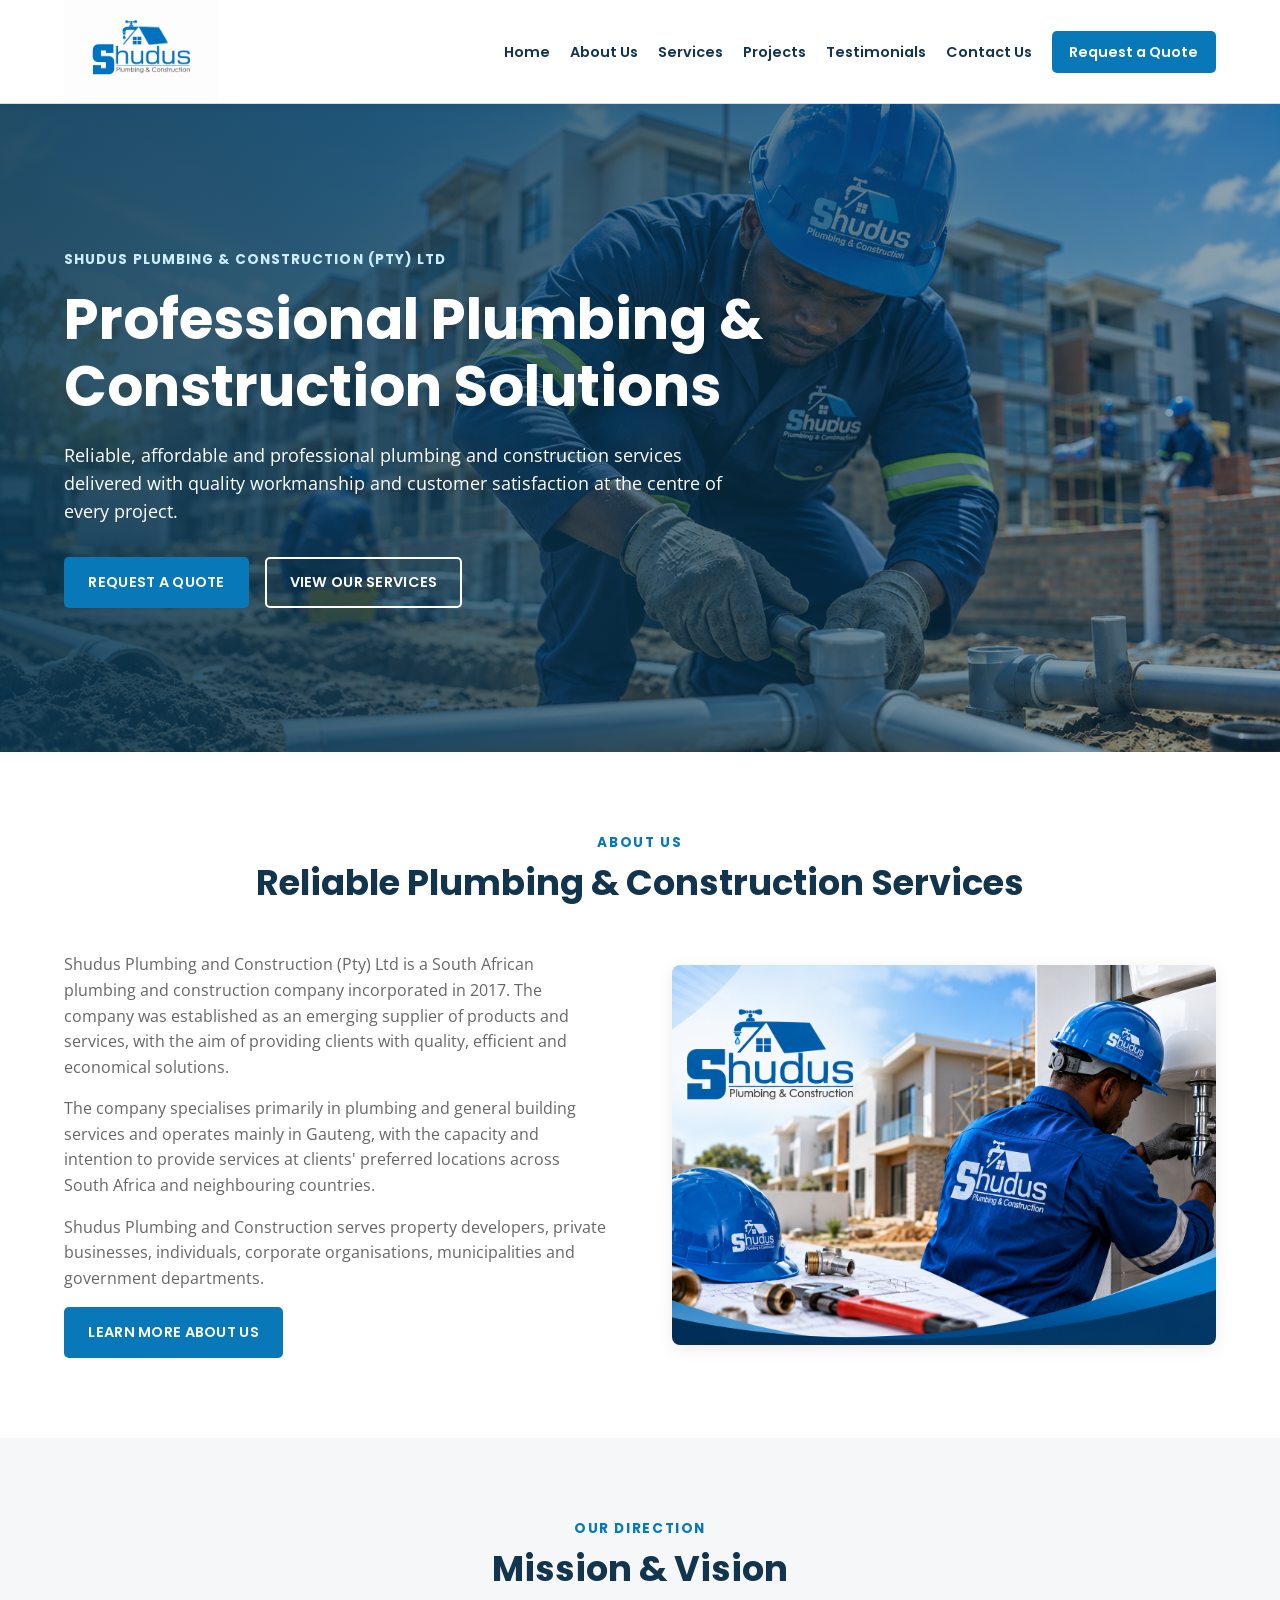
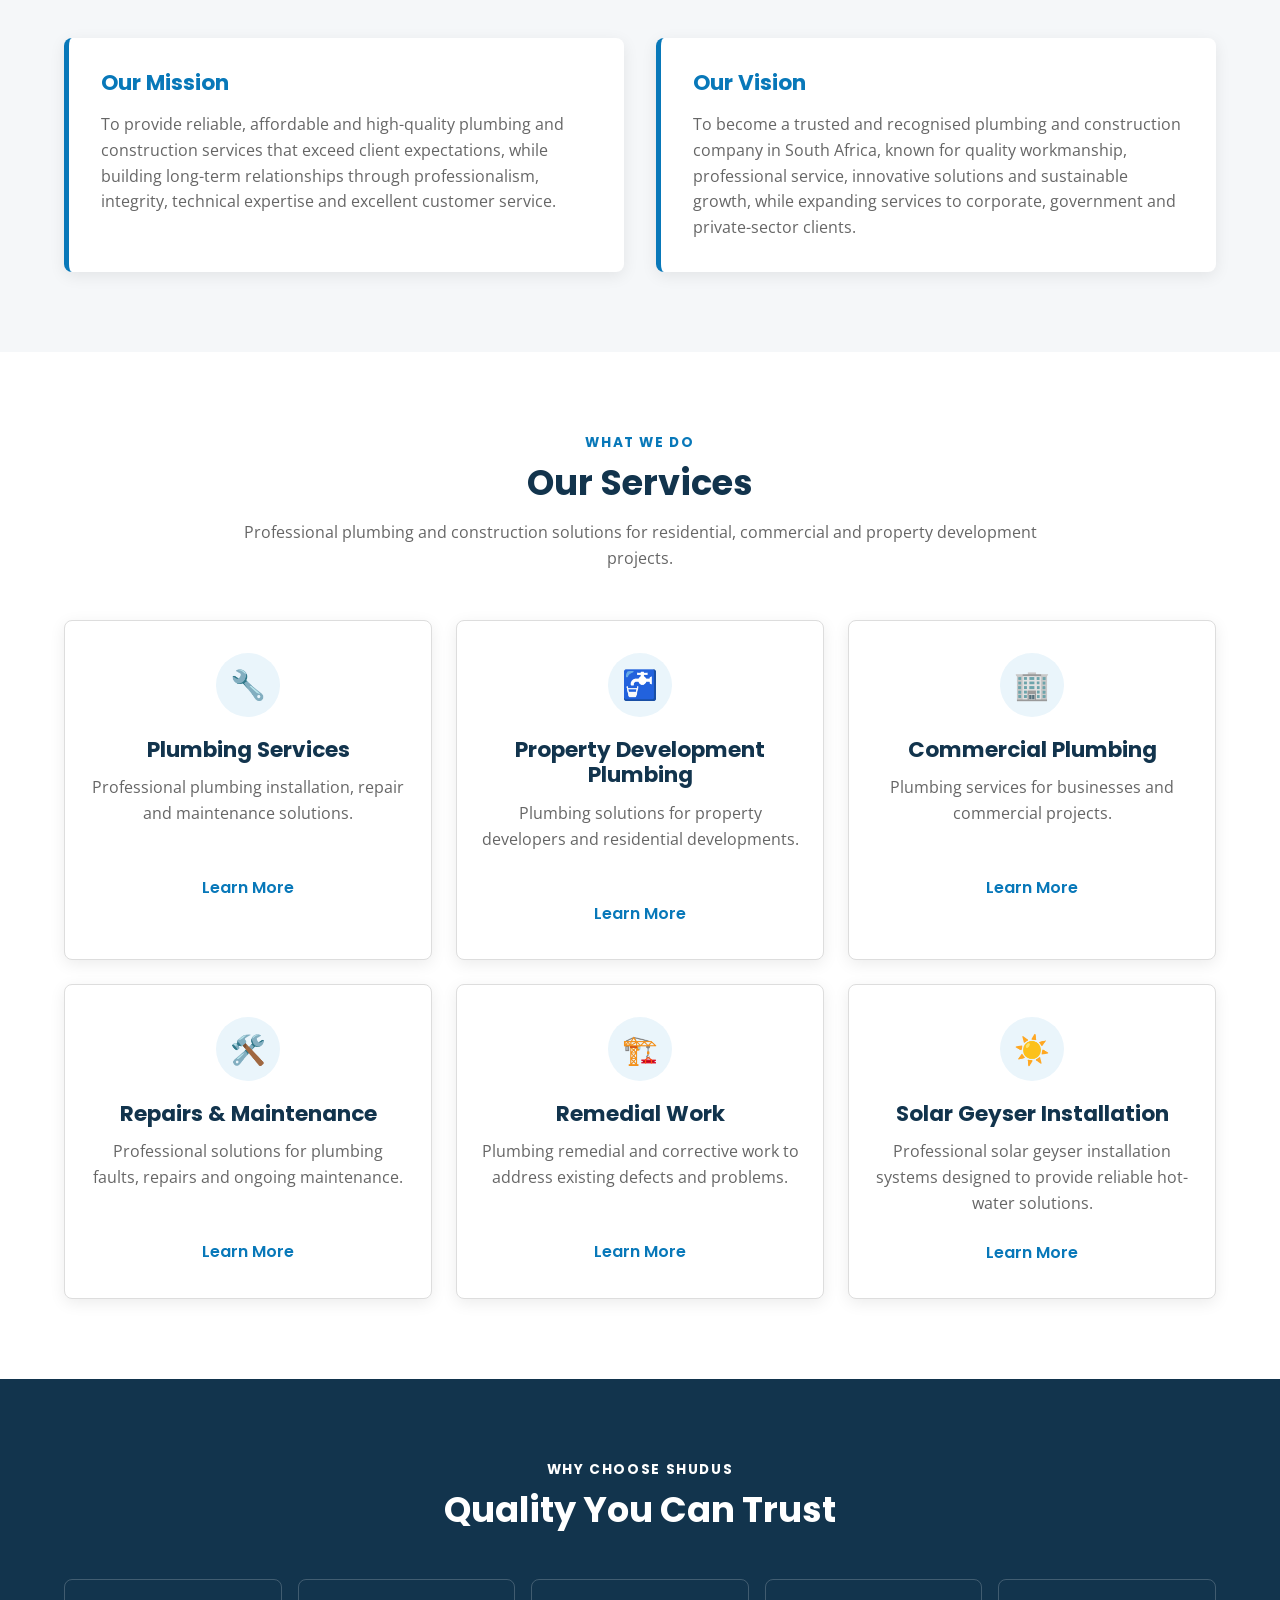
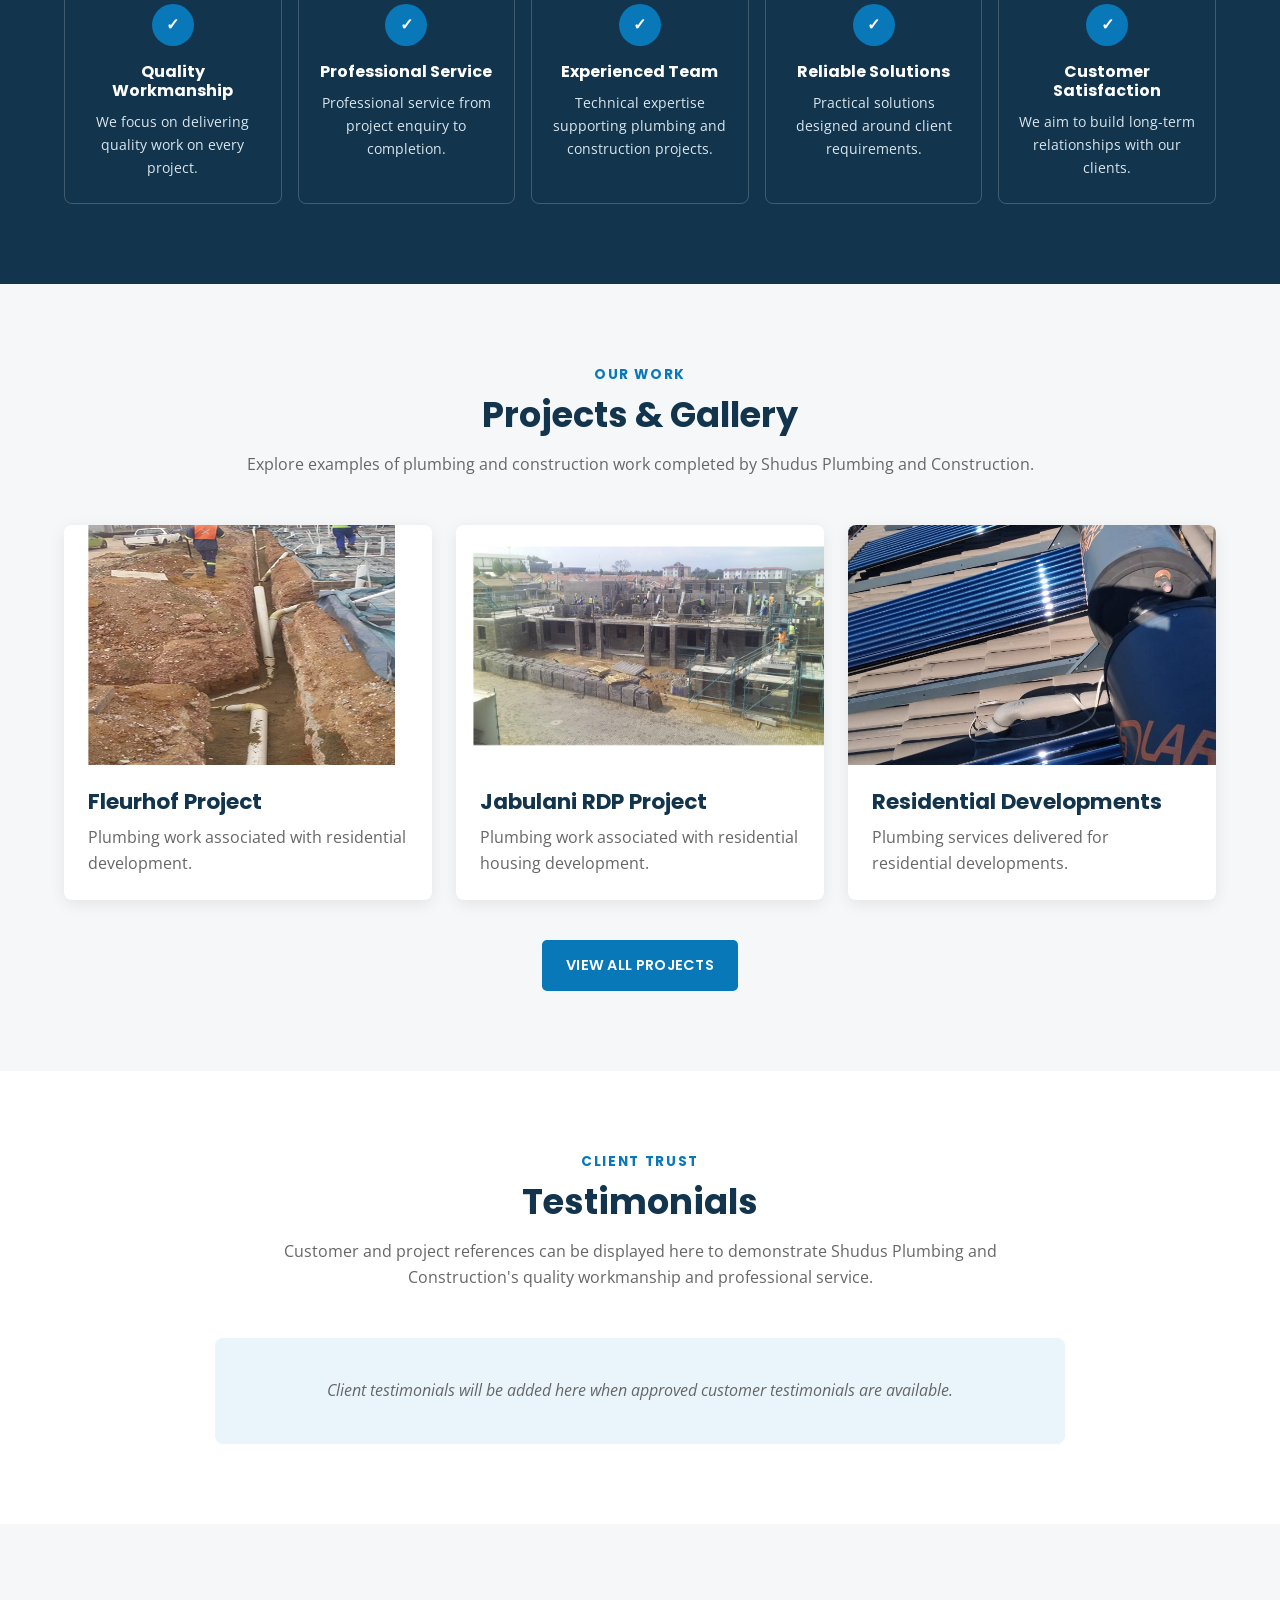
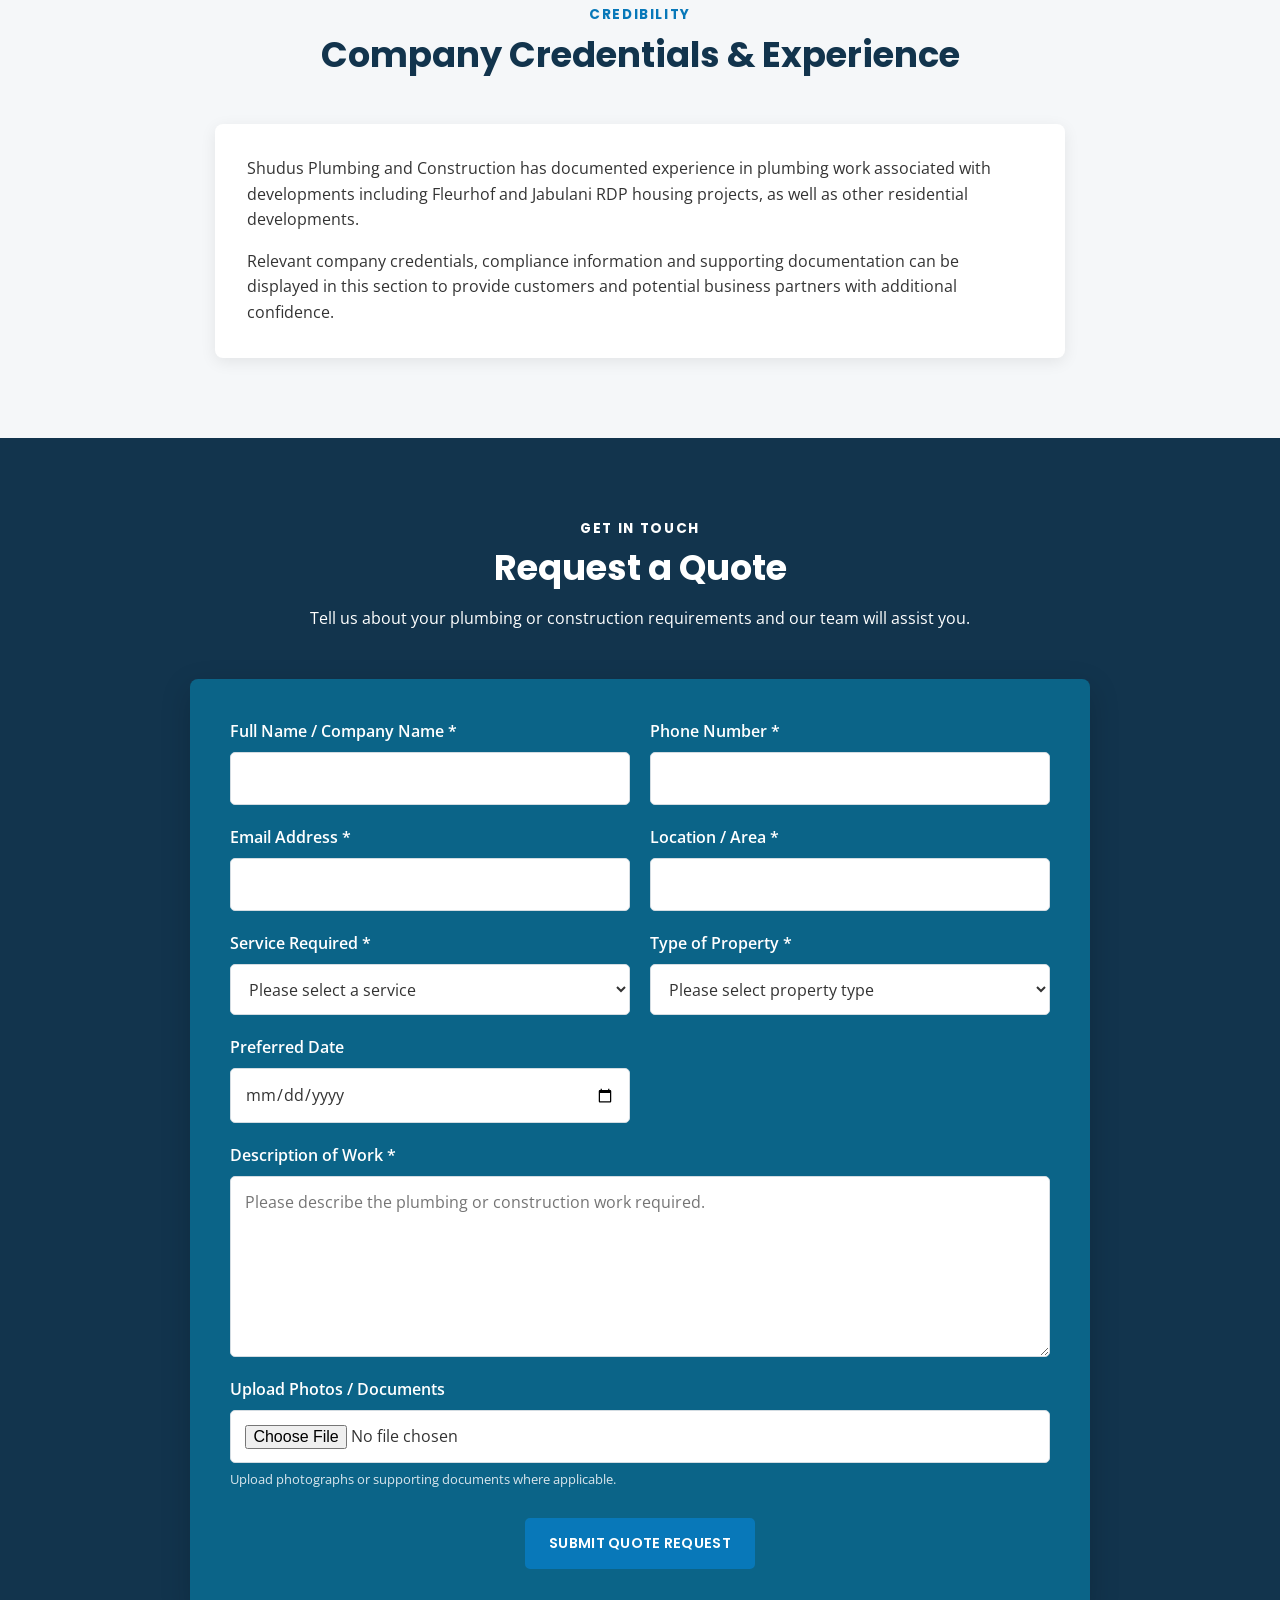
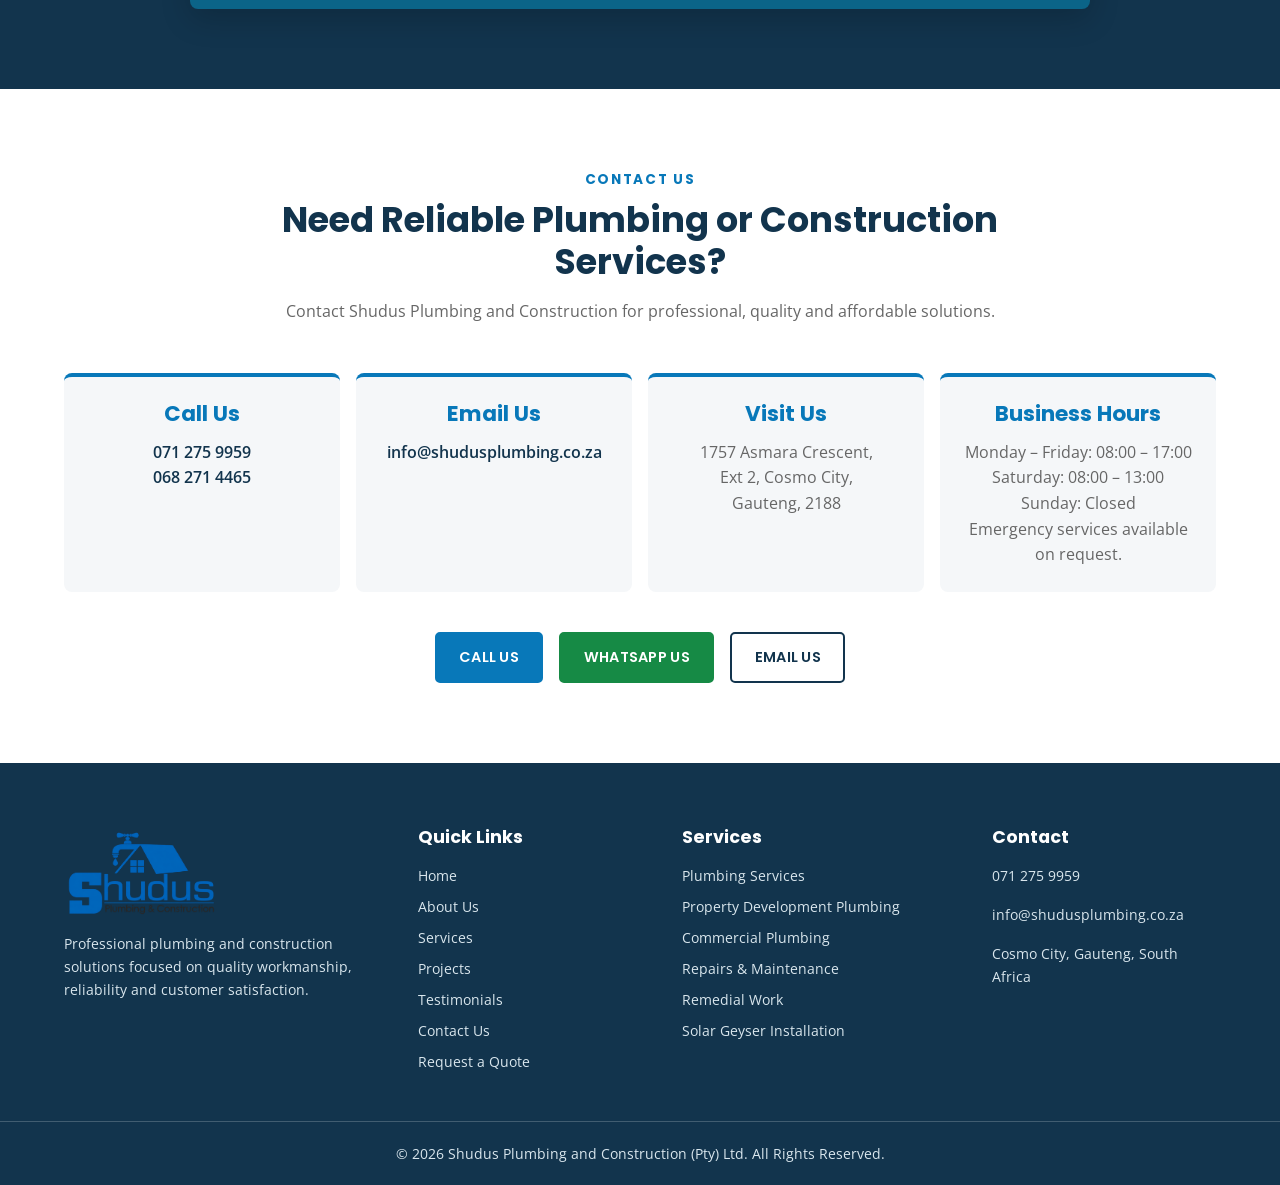
==== CSS/index.html @ 0706b43d "Part 2 changes" ====
<!DOCTYPE html>
<html lang="en">
<head>
    <meta charset="UTF-8">
    <meta name="viewport" content="width=device-width, initial-scale=1.0">

    <meta name="description"
          content="Shudus Plumbing and Construction provides professional plumbing installation, repairs, maintenance and construction solutions.">
    <meta name="keywords"
          content="Shudus Plumbing, plumbing, construction, plumbing repairs, geyser installation, Gauteng">
    <meta name="author" content="Khuthadzo Andrew Magada">

    <title>Shudus Plumbing & Construction | Professional Plumbing Solutions</title>

    <!-- External CSS stylesheet required for Part 2 -->
    <link rel="stylesheet" href="style.css">

    <!-- Google Fonts: Poppins for headings/navigation and Open Sans for body text -->
    <link rel="preconnect" href="https://fonts.googleapis.com">
    <link rel="preconnect" href="https://fonts.gstatic.com" crossorigin>
    <link href="https://fonts.googleapis.com/css2?family=Open+Sans:wght@400;500;600;700&family=Poppins:wght@500;600;700&display=swap" rel="stylesheet">
</head>

<body>

    <!-- =========================
         HEADER / NAVIGATION
    ========================== -->
    <header class="header">
        <nav class="navbar" aria-label="Main navigation">

            <a href="index.html" class="logo" aria-label="Shudus Plumbing and Construction home">
                <img src="images/shudus10.png"
                     alt="Shudus Plumbing and Construction logo">
            </a>

            <button class="menu-toggle"
                    type="button"
                    aria-label="Open navigation menu"
                    aria-expanded="false"
                    aria-controls="main-menu">
                ☰
            </button>

            <ul class="nav-links" id="main-menu">
                <li><a href="#home">Home</a></li>
                <li><a href="#about">About Us</a></li>
                <li><a href="#services">Services</a></li>
                <li><a href="#projects">Projects</a></li>
                <li><a href="#testimonials">Testimonials</a></li>
                <li><a href="#contact">Contact Us</a></li>
                <li>
                    <a href="#quote" class="quote-btn">Request a Quote</a>
                </li>
            </ul>
        </nav>
    </header>


    <main>

        <!-- =========================
             HERO SECTION
        ========================== -->
        <section class="hero" id="home">
            <div class="hero-content">

                <p class="hero-label">SHUDUS PLUMBING &amp; CONSTRUCTION (PTY) LTD</p>

                <h1>Professional Plumbing &amp; Construction Solutions</h1>

                <p>
                    Reliable, affordable and professional plumbing and construction
                    services delivered with quality workmanship and customer satisfaction
                    at the centre of every project.
                </p>

                <div class="hero-buttons">
                    <a href="#quote" class="btn">REQUEST A QUOTE</a>
                    <a href="#services" class="btn btn-secondary">VIEW OUR SERVICES</a>
                </div>

            </div>
        </section>


        <!-- =========================
             ABOUT SECTION
        ========================== -->
        <section class="section about" id="about">
            <div class="container">

                <div class="section-heading">
                    <p class="section-label">ABOUT US</p>
                    <h2>Reliable Plumbing &amp; Construction Services</h2>
                </div>

                <div class="about-grid">

                    <div class="about-content">
                        <p>
                            Shudus Plumbing and Construction (Pty) Ltd is a South African
                            plumbing and construction company incorporated in 2017.
                            The company was established as an emerging supplier of products
                            and services, with the aim of providing clients with quality,
                            efficient and economical solutions.
                        </p>

                        <p>
                            The company specialises primarily in plumbing and general
                            building services and operates mainly in Gauteng, with the
                            capacity and intention to provide services at clients'
                            preferred locations across South Africa and neighbouring
                            countries.
                        </p>

                        <p>
                            Shudus Plumbing and Construction serves property developers,
                            private businesses, individuals, corporate organisations,
                            municipalities and government departments.
                        </p>

                        <a href="about.html" class="btn">LEARN MORE ABOUT US</a>
                    </div>

                    <div class="about-image">
                        <img src="images/about us.png"
                             alt="Professional plumbing installation">
                    </div>

                </div>
            </div>
        </section>


        <!-- =========================
             MISSION & VISION
        ========================== -->
        <section class="section mission-vision">
            <div class="container">

                <div class="section-heading">
                    <p class="section-label">OUR DIRECTION</p>
                    <h2>Mission &amp; Vision</h2>
                </div>

                <div class="mission-grid">

                    <article class="info-card">
                        <h3>Our Mission</h3>
                        <p>
                            To provide reliable, affordable and high-quality plumbing
                            and construction services that exceed client expectations,
                            while building long-term relationships through
                            professionalism, integrity, technical expertise and
                            excellent customer service.
                        </p>
                    </article>

                    <article class="info-card">
                        <h3>Our Vision</h3>
                        <p>
                            To become a trusted and recognised plumbing and construction
                            company in South Africa, known for quality workmanship,
                            professional service, innovative solutions and sustainable
                            growth, while expanding services to corporate, government
                            and private-sector clients.
                        </p>
                    </article>

                </div>
            </div>
        </section>


        <!-- =========================
             SERVICES SECTION
        ========================== -->
        <section class="section services" id="services">
            <div class="container">

                <div class="section-heading">
                    <p class="section-label">WHAT WE DO</p>
                    <h2>Our Services</h2>
                    <p>
                        Professional plumbing and construction solutions for
                        residential, commercial and property development projects.
                    </p>
                </div>

                <div class="services-grid">

                    <article class="service-card">
                        <div class="service-icon" aria-hidden="true">🔧</div>
                        <h3>Plumbing Services</h3>
                        <p>
                            Professional plumbing installation, repair and
                            maintenance solutions.
                        </p>
                        <a href="services.html" class="card-link">Learn More</a>
                    </article>

                    <article class="service-card">
                        <div class="service-icon" aria-hidden="true">🚰</div>
                        <h3>Property Development Plumbing</h3>
                        <p>
                            Plumbing solutions for property developers and
                            residential developments.
                        </p>
                        <a href="services.html" class="card-link">Learn More</a>
                    </article>

                    <article class="service-card">
                        <div class="service-icon" aria-hidden="true">🏢</div>
                        <h3>Commercial Plumbing</h3>
                        <p>
                            Plumbing services for businesses and commercial
                            projects.
                        </p>
                        <a href="services.html" class="card-link">Learn More</a>
                    </article>

                    <article class="service-card">
                        <div class="service-icon" aria-hidden="true">🛠️</div>
                        <h3>Repairs &amp; Maintenance</h3>
                        <p>
                            Professional solutions for plumbing faults, repairs
                            and ongoing maintenance.
                        </p>
                        <a href="services.html" class="card-link">Learn More</a>
                    </article>

                    <article class="service-card">
                        <div class="service-icon" aria-hidden="true">🏗️</div>
                        <h3>Remedial Work</h3>
                        <p>
                            Plumbing remedial and corrective work to address
                            existing defects and problems.
                        </p>
                        <a href="services.html" class="card-link">Learn More</a>
                    </article>

                    <article class="service-card">
                        <div class="service-icon" aria-hidden="true">☀️</div>
                        <h3>Solar Geyser Installation</h3>
                        <p>
                            Professional solar geyser installation systems
                            designed to provide reliable hot-water solutions.
                        </p>
                        <a href="services.html" class="card-link">Learn More</a>
                    </article>

                </div>
            </div>
        </section>


        <!-- =========================
             WHY CHOOSE US
        ========================== -->
        <section class="section trust">
            <div class="container">

                <div class="section-heading">
                    <p class="section-label">WHY CHOOSE SHUDUS</p>
                    <h2>Quality You Can Trust</h2>
                </div>

                <div class="trust-grid">

                    <div class="trust-item">
                        <span aria-hidden="true">✓</span>
                        <h3>Quality Workmanship</h3>
                        <p>We focus on delivering quality work on every project.</p>
                    </div>

                    <div class="trust-item">
                        <span aria-hidden="true">✓</span>
                        <h3>Professional Service</h3>
                        <p>Professional service from project enquiry to completion.</p>
                    </div>

                    <div class="trust-item">
                        <span aria-hidden="true">✓</span>
                        <h3>Experienced Team</h3>
                        <p>Technical expertise supporting plumbing and construction projects.</p>
                    </div>

                    <div class="trust-item">
                        <span aria-hidden="true">✓</span>
                        <h3>Reliable Solutions</h3>
                        <p>Practical solutions designed around client requirements.</p>
                    </div>

                    <div class="trust-item">
                        <span aria-hidden="true">✓</span>
                        <h3>Customer Satisfaction</h3>
                        <p>We aim to build long-term relationships with our clients.</p>
                    </div>

                </div>
            </div>
        </section>


        <!-- =========================
             PROJECTS / GALLERY
        ========================== -->
        <section class="section projects" id="projects">
            <div class="container">

                <div class="section-heading">
                    <p class="section-label">OUR WORK</p>
                    <h2>Projects &amp; Gallery</h2>
                    <p>
                        Explore examples of plumbing and construction work completed
                        by Shudus Plumbing and Construction.
                    </p>
                </div>

                <div class="projects-grid">

                    <article class="project-card">
                        <img src="images/work1.png"
                             alt="Plumbing work associated with a Fleurhof development project">
                        <div class="project-content">
                            <h3>Fleurhof Project</h3>
                            <p>Plumbing work associated with residential development.</p>
                        </div>
                    </article>

                    <article class="project-card">
                        <img src="images/jabulani1.png"
                             alt="Plumbing work associated with the Jabulani RDP housing project">
                        <div class="project-content">
                            <h3>Jabulani RDP Project</h3>
                            <p>Plumbing work associated with residential housing development.</p>
                        </div>
                    </article>

                    <article class="project-card">
                        <img src="images/work4.jpeg"
                             alt="Shudus Plumbing and Construction residential project">
                        <div class="project-content">
                            <h3>Residential Developments</h3>
                            <p>Plumbing services delivered for residential developments.</p>
                        </div>
                    </article>

                </div>

                <div class="center-button">
                    <a href="projects.html" class="btn">VIEW ALL PROJECTS</a>
                </div>

            </div>
        </section>


        <!-- =========================
             TESTIMONIALS
        ========================== -->
        <section class="section testimonials" id="testimonials">
            <div class="container">

                <div class="section-heading">
                    <p class="section-label">CLIENT TRUST</p>
                    <h2>Testimonials</h2>
                    <p>
                        Customer and project references can be displayed here to
                        demonstrate Shudus Plumbing and Construction's quality
                        workmanship and professional service.
                    </p>
                </div>

                <div class="testimonial-card">
                    <p class="testimonial-placeholder">
                        Client testimonials will be added here when approved
                        customer testimonials are available.
                    </p>
                </div>

            </div>
        </section>


        <!-- =========================
             COMPANY CREDENTIALS
        ========================== -->
        <section class="section credentials">
            <div class="container">

                <div class="section-heading">
                    <p class="section-label">CREDIBILITY</p>
                    <h2>Company Credentials &amp; Experience</h2>
                </div>

                <div class="credentials-content">
                    <p>
                        Shudus Plumbing and Construction has documented experience
                        in plumbing work associated with developments including
                        Fleurhof and Jabulani RDP housing projects, as well as
                        other residential developments.
                    </p>

                    <p>
                        Relevant company credentials, compliance information and
                        supporting documentation can be displayed in this section
                        to provide customers and potential business partners with
                        additional confidence.
                    </p>
                </div>

            </div>
        </section>


        <!-- =========================
             REQUEST A QUOTE
        ========================== -->
        <section class="section quote-section" id="quote">
            <div class="container">

                <div class="section-heading">
                    <p class="section-label">GET IN TOUCH</p>
                    <h2>Request a Quote</h2>
                    <p>
                        Tell us about your plumbing or construction requirements
                        and our team will assist you.
                    </p>
                </div>

                <form class="quote-form" action="#" method="post">

                    <div class="form-group">
                        <label for="full-name">Full Name / Company Name *</label>
                        <input type="text"
                               id="full-name"
                               name="full_name"
                               required>
                    </div>

                    <div class="form-group">
                        <label for="phone">Phone Number *</label>
                        <input type="tel"
                               id="phone"
                               name="phone"
                               required>
                    </div>

                    <div class="form-group">
                        <label for="email">Email Address *</label>
                        <input type="email"
                               id="email"
                               name="email"
                               required>
                    </div>

                    <div class="form-group">
                        <label for="location">Location / Area *</label>
                        <input type="text"
                               id="location"
                               name="location"
                               required>
                    </div>

                    <div class="form-group">
                        <label for="service">Service Required *</label>
                        <select id="service" name="service" required>
                            <option value="">Please select a service</option>
                            <option value="plumbing-services">Plumbing Services</option>
                            <option value="property-development">Property Development Plumbing</option>
                            <option value="commercial-plumbing">Commercial Plumbing</option>
                            <option value="repairs-maintenance">Repairs &amp; Maintenance</option>
                            <option value="remedial-work">Remedial Work</option>
                            <option value="solar-geyser">Solar Geyser Installation</option>
                            <option value="general-building">General Building</option>
                            <option value="other">Other</option>
                        </select>
                    </div>

                    <div class="form-group">
                        <label for="property-type">Type of Property *</label>
                        <select id="property-type" name="property_type" required>
                            <option value="">Please select property type</option>
                            <option value="residential">Residential</option>
                            <option value="commercial">Commercial</option>
                            <option value="development">Property Development</option>
                            <option value="public-sector">Public Sector</option>
                            <option value="other">Other</option>
                        </select>
                    </div>

                    <div class="form-group">
                        <label for="preferred-date">Preferred Date</label>
                        <input type="date"
                               id="preferred-date"
                               name="preferred_date">
                    </div>

                    <div class="form-group full-width">
                        <label for="description">Description of Work *</label>
                        <textarea id="description"
                                  name="description"
                                  rows="6"
                                  required
                                  placeholder="Please describe the plumbing or construction work required."></textarea>
                    </div>

                    <div class="form-group full-width">
                        <label for="documents">Upload Photos / Documents</label>
                        <input type="file"
                               id="documents"
                               name="documents"
                               accept="image/*,.pdf,.doc,.docx">
                        <small>
                            Upload photographs or supporting documents where applicable.
                        </small>
                    </div>

                    <div class="form-submit full-width">
                        <button type="submit" class="btn">
                            SUBMIT QUOTE REQUEST
                        </button>
                    </div>

                </form>

            </div>
        </section>


        <!-- =========================
             CONTACT
        ========================== -->
        <section class="section contact" id="contact">
            <div class="container">

                <div class="section-heading">
                    <p class="section-label">CONTACT US</p>
                    <h2>Need Reliable Plumbing or Construction Services?</h2>
                    <p>
                        Contact Shudus Plumbing and Construction for professional,
                        quality and affordable solutions.
                    </p>
                </div>

                <div class="contact-grid">

                    <div class="contact-card">
                        <h3>Call Us</h3>
                        <p>
                            <a href="tel:+27712759959">071 275 9959</a><br>
                            <a href="tel:+272714465">068 271 4465</a>
                        </p>
                    </div>

                    <div class="contact-card">
                        <h3>Email Us</h3>
                        <p>
                            <a href="mailto:info@shudusplumbing.co.za">
                                info@shudusplumbing.co.za
                            </a>
                        </p>
                    </div>

                    <div class="contact-card">
                        <h3>Visit Us</h3>
                        <p>
                            1757 Asmara Crescent,<br>
                            Ext 2, Cosmo City,<br>
                            Gauteng, 2188
                        </p>
                    </div>

                    <div class="contact-card">
                        <h3>Business Hours</h3>
                        <p>
                            Monday – Friday: 08:00 – 17:00<br>
                            Saturday: 08:00 – 13:00<br>
                            Sunday: Closed<br>
                            Emergency services available on request.
                        </p>
                    </div>

                </div>

                <div class="contact-actions">
                    <a href="tel:+27712759959" class="btn">CALL US</a>

                    <a href="https://wa.me/27712759959"
                       class="btn btn-whatsapp"
                       target="_blank"
                       rel="noopener">
                        WHATSAPP US
                    </a>

                    <a href="mailto:info@shudusplumbing.co.za"
                       class="btn btn-secondary-dark">
                        EMAIL US
                    </a>
                </div>

            </div>
        </section>

    </main>


    <!-- =========================
         FOOTER
    ========================== -->
    <footer class="footer">

        <div class="footer-container">

            <div class="footer-brand">
                <a href="#home" class="footer-logo">
                    <img src="images/transparent logo.png"
                         alt="Shudus Plumbing and Construction logo">
                </a>

                <p>
                    Professional plumbing and construction solutions focused on
                    quality workmanship, reliability and customer satisfaction.
                </p>
            </div>

            <div class="footer-links">
                <h3>Quick Links</h3>
                <ul>
                    <li><a href="#home">Home</a></li>
                    <li><a href="#about">About Us</a></li>
                    <li><a href="#services">Services</a></li>
                    <li><a href="#projects">Projects</a></li>
                    <li><a href="#testimonials">Testimonials</a></li>
                    <li><a href="#contact">Contact Us</a></li>
                    <li><a href="#quote">Request a Quote</a></li>
                </ul>
            </div>

            <div class="footer-services">
                <h3>Services</h3>
                <ul>
                    <li><a href="#services">Plumbing Services</a></li>
                    <li><a href="#services">Property Development Plumbing</a></li>
                    <li><a href="#services">Commercial Plumbing</a></li>
                    <li><a href="#services">Repairs &amp; Maintenance</a></li>
                    <li><a href="#services">Remedial Work</a></li>
                    <li><a href="#services">Solar Geyser Installation</a></li>
                </ul>
            </div>

            <div class="footer-contact">
                <h3>Contact</h3>
                <p>
                    <a href="tel:+27712759959">071 275 9959</a>
                </p>
                <p>
                    <a href="mailto:info@shudusplumbing.co.za">
                        info@shudusplumbing.co.za
                    </a>
                </p>
                <p>Cosmo City, Gauteng, South Africa</p>
            </div>

        </div>

        <div class="copyright">
            <p>
                &copy; <span id="current-year">2026</span>
                Shudus Plumbing and Construction (Pty) Ltd.
                All Rights Reserved.
            </p>
        </div>

    </footer>


    <!-- =========================
         MOBILE NAVIGATION SCRIPT
    ========================== -->
    <script>
        const menuToggle = document.querySelector(".menu-toggle");
        const navLinks = document.querySelector(".nav-links");

        if (menuToggle && navLinks) {
            menuToggle.addEventListener("click", function () {
                const isOpen = navLinks.classList.toggle("active");

                menuToggle.setAttribute("aria-expanded", isOpen);
                menuToggle.setAttribute(
                    "aria-label",
                    isOpen ? "Close navigation menu" : "Open navigation menu"
                );
            });

            navLinks.querySelectorAll("a").forEach(function (link) {
                link.addEventListener("click", function () {
                    navLinks.classList.remove("active");
                    menuToggle.setAttribute("aria-expanded", "false");
                    menuToggle.setAttribute("aria-label", "Open navigation menu");
                });
            });
        }

        document.getElementById("current-year").textContent =
            new Date().getFullYear();
    </script>

</body>
</html>
---- CSS/style.css ----
/* SHUDUS PLUMBING & CONSTRUCTION - Part 2 WEDE5020 */

*{margin:0;padding:0;box-sizing:border-box}
html{scroll-behavior:smooth;scroll-padding-top:90px}
body{font-family:"Open Sans",Arial,Helvetica,sans-serif;font-size:1rem;line-height:1.6;color:#333;background:#fff}
img{max-width:100%;height:auto;display:block}
a{text-decoration:none;color:inherit}
ul{list-style:none}
button,input,textarea,select{font:inherit}button{cursor:pointer}

:root{--primary-blue:#0878b9;--dark-blue:#12344d;--deep-blue:#0b6488;--light-blue:#eaf5fb;--white:#fff;--light-grey:#f5f7f9;--grey:#ddd;--medium-grey:#666;--dark-grey:#333;--container-width:1200px;--section-padding:5rem;--radius:8px;--shadow:0 4px 16px rgba(0,0,0,.08);--transition:all .3s ease}

.container{width:90%;max-width:var(--container-width);margin:0 auto}.section{padding:var(--section-padding) 0}.section-heading{max-width:800px;margin:0 auto 3rem;text-align:center}.section-label{margin-bottom:.5rem;color:var(--primary-blue);font-family:"Poppins",sans-serif;font-size:.85rem;font-weight:700;letter-spacing:.12em;text-transform:uppercase}.section-heading h2{margin-bottom:1rem;color:var(--dark-blue);font-family:"Poppins",sans-serif;font-size:2.2rem;line-height:1.2}.section-heading p:not(.section-label){color:var(--medium-grey)}.center-button{margin-top:2.5rem;text-align:center}

h1,h2,h3,h4{font-family:"Poppins",Arial,sans-serif;line-height:1.2;color:var(--dark-blue)}h1{font-size:3rem}h2{font-size:2.2rem}h3{font-size:1.35rem}p{margin-bottom:1rem}

.header{position:sticky;top:0;z-index:1000;background:#fff;border-bottom:1px solid var(--grey);box-shadow:0 2px 8px rgba(0,0,0,.05)}
.navbar{width:90%;max-width:var(--container-width);min-height:78px;margin:auto;display:flex;align-items:center;justify-content:space-between;gap:2rem}.logo{flex-shrink:0}.logo img{width:155px}.nav-links{display:flex;align-items:center;justify-content:flex-end;gap:1.25rem}.nav-links a{position:relative;padding:.5rem 0;color:var(--dark-blue);font-family:"Poppins",sans-serif;font-size:.9rem;font-weight:600;transition:var(--transition)}.nav-links a:not(.quote-btn)::after{content:"";position:absolute;left:0;bottom:0;width:0;height:2px;background:var(--primary-blue);transition:width .3s}.nav-links a:not(.quote-btn):hover::after,.nav-links a:not(.quote-btn):focus::after{width:100%}.nav-links a:hover,.nav-links a:focus{color:var(--primary-blue)}.nav-links a:focus-visible{outline:2px solid var(--primary-blue);outline-offset:4px}.menu-toggle{display:none;border:0;background:transparent;color:var(--dark-blue);font-size:1.8rem}

.btn{display:inline-flex;align-items:center;justify-content:center;min-height:46px;padding:.75rem 1.4rem;border:2px solid var(--primary-blue);border-radius:5px;background:var(--primary-blue);color:#fff;font-family:"Poppins",sans-serif;font-size:.9rem;font-weight:600;letter-spacing:.02em;transition:var(--transition)}.btn:hover{background:#fff;color:var(--primary-blue);transform:translateY(-2px)}.btn:focus-visible{outline:3px solid rgba(8,120,185,.35);outline-offset:3px}.btn:active{transform:translateY(0) scale(.98)}.quote-btn{padding:.7rem 1.1rem!important;border-radius:5px;background:var(--primary-blue);color:#fff!important}.quote-btn:hover{background:var(--dark-blue)}.quote-btn::after{display:none!important}.btn-secondary{border-color:#fff;background:transparent;color:#fff}.btn-secondary:hover{background:#fff;color:var(--primary-blue)}.btn-secondary-dark{border-color:var(--dark-blue);background:transparent;color:var(--dark-blue)}.btn-secondary-dark:hover{background:var(--dark-blue);color:#fff}.btn-whatsapp{background:#168a45;border-color:#168a45}.btn-whatsapp:hover{background:#fff;color:#168a45}

.hero{min-height:72vh;padding:6rem 5%;display:flex;align-items:center;background:linear-gradient(90deg,rgba(8,55,82,.88),rgba(8,55,82,.70),rgba(8,55,82,.45)),url("../images/hero.png") center/cover no-repeat}.hero-content{width:100%;max-width:760px;color:#fff}.hero-label{margin-bottom:1rem;color:#cceeff;font-family:"Poppins",sans-serif;font-size:.85rem;font-weight:700;letter-spacing:.08em}.hero h1{margin-bottom:1.25rem;color:#fff;font-size:clamp(2.2rem,5vw,3.5rem)}.hero p:not(.hero-label){max-width:680px;margin-bottom:2rem;color:#fff;font-size:1.1rem}.hero-buttons{display:flex;align-items:center;gap:1rem;flex-wrap:wrap}

.about{background:#fff}.about-grid{display:grid;grid-template-columns:1fr 1fr;align-items:center;gap:4rem}.about-content p{color:var(--medium-grey)}.about-image{overflow:hidden;border-radius:var(--radius);box-shadow:var(--shadow)}.about-image img{width:100%;min-height:380px;object-fit:cover}

.mission-vision{background:var(--light-grey)}.mission-grid{display:grid;grid-template-columns:repeat(2,1fr);gap:2rem}.info-card{padding:2rem;border-left:5px solid var(--primary-blue);border-radius:var(--radius);background:#fff;box-shadow:var(--shadow)}.info-card h3{margin-bottom:1rem;color:var(--primary-blue)}.info-card p{margin:0;color:var(--medium-grey)}

.services{background:#fff}.services-grid{display:grid;grid-template-columns:repeat(3,1fr);gap:1.5rem}.service-card{padding:2rem 1.5rem;border:1px solid var(--grey);border-radius:var(--radius);background:#fff;box-shadow:var(--shadow);text-align:center;transition:var(--transition)}.service-card:hover{transform:translateY(-7px);border-color:var(--primary-blue);box-shadow:0 10px 25px rgba(0,0,0,.12)}.service-icon{width:64px;height:64px;margin:0 auto 1.25rem;display:flex;align-items:center;justify-content:center;border-radius:50%;background:var(--light-blue);font-size:1.8rem}.service-card h3{margin-bottom:.8rem}.service-card p{min-height:76px;color:var(--medium-grey)}.card-link{display:inline-block;margin-top:.5rem;color:var(--primary-blue);font-family:"Poppins",sans-serif;font-weight:600;transition:var(--transition)}.card-link:hover,.card-link:focus{color:var(--dark-blue)}

.trust{background:var(--dark-blue)}.trust .section-label{color:#78c8f0}.trust .section-heading h2,.trust .section-heading p{color:#fff}.trust-grid{display:grid;grid-template-columns:repeat(5,1fr);gap:1rem}.trust-item{padding:1.5rem 1rem;text-align:center;border:1px solid rgba(255,255,255,.2);border-radius:var(--radius);transition:var(--transition)}.trust-item:hover{background:rgba(255,255,255,.08);transform:translateY(-4px)}.trust-item>span{display:flex;align-items:center;justify-content:center;width:42px;height:42px;margin:0 auto 1rem;border-radius:50%;background:var(--primary-blue);color:#fff;font-weight:700}.trust-item h3{margin-bottom:.6rem;color:#fff;font-size:1rem}.trust-item p{margin:0;color:#d9e6ed;font-size:.9rem}

.projects{background:var(--light-grey)}.projects-grid{display:grid;grid-template-columns:repeat(3,1fr);gap:1.5rem}.project-card{overflow:hidden;border-radius:var(--radius);background:#fff;box-shadow:var(--shadow);transition:var(--transition)}.project-card:hover{transform:translateY(-5px);box-shadow:0 10px 25px rgba(0,0,0,.12)}.project-card img{width:100%;height:240px;object-fit:cover}.project-content{padding:1.5rem}.project-content h3{margin-bottom:.6rem}.project-content p{margin:0;color:var(--medium-grey)}

.testimonials{background:#fff}.testimonial-card{width:90%;max-width:850px;margin:auto;padding:2.5rem;border-radius:var(--radius);background:var(--light-blue);text-align:center}.testimonial-placeholder{margin:0;color:var(--medium-grey);font-style:italic}
.credentials{background:var(--light-grey)}.credentials-content{width:90%;max-width:850px;margin:auto;padding:2rem;border-radius:var(--radius);background:#fff;box-shadow:var(--shadow)}.credentials-content p:last-child{margin:0}

.quote-section{background:var(--dark-blue)}.quote-section .section-label{color:#78c8f0}.quote-section .section-heading h2,.quote-section .section-heading p{color:#fff}.quote-form{width:100%;max-width:900px;margin:auto;padding:2.5rem;display:grid;grid-template-columns:repeat(2,1fr);gap:1.25rem;border-radius:var(--radius);background:var(--deep-blue);box-shadow:0 10px 30px rgba(0,0,0,.18)}.form-group{display:flex;flex-direction:column}.form-group.full-width,.form-submit.full-width{grid-column:1/-1}.form-group label{margin-bottom:.45rem;color:#fff;font-weight:600}.form-group input,.form-group select,.form-group textarea{width:100%;padding:.8rem .9rem;border:1px solid #d3dce2;border-radius:5px;background:#fff;color:var(--dark-grey);transition:var(--transition)}.form-group textarea{min-height:150px;resize:vertical}.form-group input:focus,.form-group select:focus,.form-group textarea:focus{border-color:var(--primary-blue);outline:3px solid rgba(8,120,185,.25)}.form-group small{margin-top:.35rem;color:#d9e6ed}.form-submit{margin-top:.5rem;text-align:center}

.contact{background:#fff}.contact-grid{display:grid;grid-template-columns:repeat(4,1fr);gap:1rem}.contact-card{min-height:170px;padding:1.5rem;border-top:4px solid var(--primary-blue);border-radius:var(--radius);background:var(--light-grey);text-align:center}.contact-card h3{margin-bottom:.8rem;color:var(--primary-blue)}.contact-card p{margin:0;color:var(--medium-grey)}.contact-card a{color:var(--dark-blue);font-weight:600}.contact-card a:hover{color:var(--primary-blue)}.contact-actions{margin-top:2.5rem;display:flex;justify-content:center;align-items:center;gap:1rem;flex-wrap:wrap}

.footer{padding:4rem 0 0;background:var(--dark-blue);color:#fff}.footer-container{width:90%;max-width:var(--container-width);margin:auto;display:grid;grid-template-columns:1.4fr 1fr 1.2fr 1fr;gap:2.5rem}.footer-brand img{width:155px;margin-bottom:1rem}.footer h3{margin-bottom:1rem;color:#fff;font-size:1.1rem}.footer p,.footer li,.footer a{color:#d9e6ed;font-size:.9rem}.footer ul{display:flex;flex-direction:column;gap:.5rem}.footer a{transition:var(--transition)}.footer a:hover,.footer a:focus{color:#78c8f0}.copyright{margin-top:3rem;padding:1.25rem 5%;border-top:1px solid rgba(255,255,255,.2);text-align:center}.copyright p{margin:0}

/* Tablet: multi-column layouts become two columns */
@media(max-width:1023px){:root{--section-padding:4rem}.nav-links{gap:.8rem}.nav-links a{font-size:.82rem}.services-grid,.projects-grid{grid-template-columns:repeat(2,1fr)}.trust-grid{grid-template-columns:repeat(2,1fr)}.trust-item:last-child{grid-column:1/-1}.contact-grid{grid-template-columns:repeat(2,1fr)}.footer-container{grid-template-columns:repeat(2,1fr)}.hero{min-height:65vh}.about-grid{gap:2.5rem}}

/* Mobile: single-column content and collapsible navigation */
@media(max-width:767px){:root{--section-padding:3.5rem}body{font-size:.95rem}.section-heading{margin-bottom:2rem}.section-heading h2{font-size:1.8rem}.navbar{min-height:68px;position:relative}.logo img{width:135px}.menu-toggle{display:block}.nav-links{position:absolute;top:68px;left:0;width:100%;padding:1rem;display:none;flex-direction:column;align-items:stretch;gap:.25rem;background:#fff;border-top:1px solid var(--grey);box-shadow:0 8px 15px rgba(0,0,0,.08)}.nav-links.active{display:flex}.nav-links li{width:100%}.nav-links a{display:block;width:100%;padding:.75rem;text-align:center}.hero{min-height:78vh;padding:4rem 5%;background-position:60% center}.hero h1{font-size:2.15rem}.hero p:not(.hero-label){font-size:1rem}.hero-buttons{flex-direction:column;align-items:stretch}.hero-buttons .btn{width:100%}.about-grid,.mission-grid,.services-grid,.projects-grid,.contact-grid{grid-template-columns:1fr}.about-grid{gap:2rem}.about-image img{min-height:280px}.service-card p{min-height:auto}.trust-grid{grid-template-columns:1fr}.trust-item:last-child{grid-column:auto}.quote-form{grid-template-columns:1fr;padding:1.5rem}.form-group.full-width,.form-submit.full-width{grid-column:auto}.contact-actions{flex-direction:column;align-items:stretch}.contact-actions .btn{width:100%}.footer-container{grid-template-columns:1fr;gap:2rem}.footer-brand img{width:140px}.copyright{margin-top:2rem}}

@media(max-width:480px){:root{--section-padding:3rem}.container,.navbar,.footer-container{width:92%}.hero{min-height:82vh;padding:3.5rem 4%}.hero h1{font-size:1.9rem}.hero-label{font-size:.72rem}.section-heading h2{font-size:1.65rem}.service-card,.info-card,.credentials-content{padding:1.5rem}.quote-form{padding:1.2rem}.contact-card{min-height:auto}}

@media(prefers-reduced-motion:reduce){html{scroll-behavior:auto}*,*::before,*::after{transition-duration:.01ms!important;animation-duration:.01ms!important;animation-iteration-count:1!important}}

@media print{.header{position:static}.menu-toggle,.hero-buttons,.contact-actions{display:none}.hero{min-height:auto;background:none;color:#000}.hero h1,.hero p{color:#000}.section{padding:2rem 0}.footer{background:#fff;color:#000}}
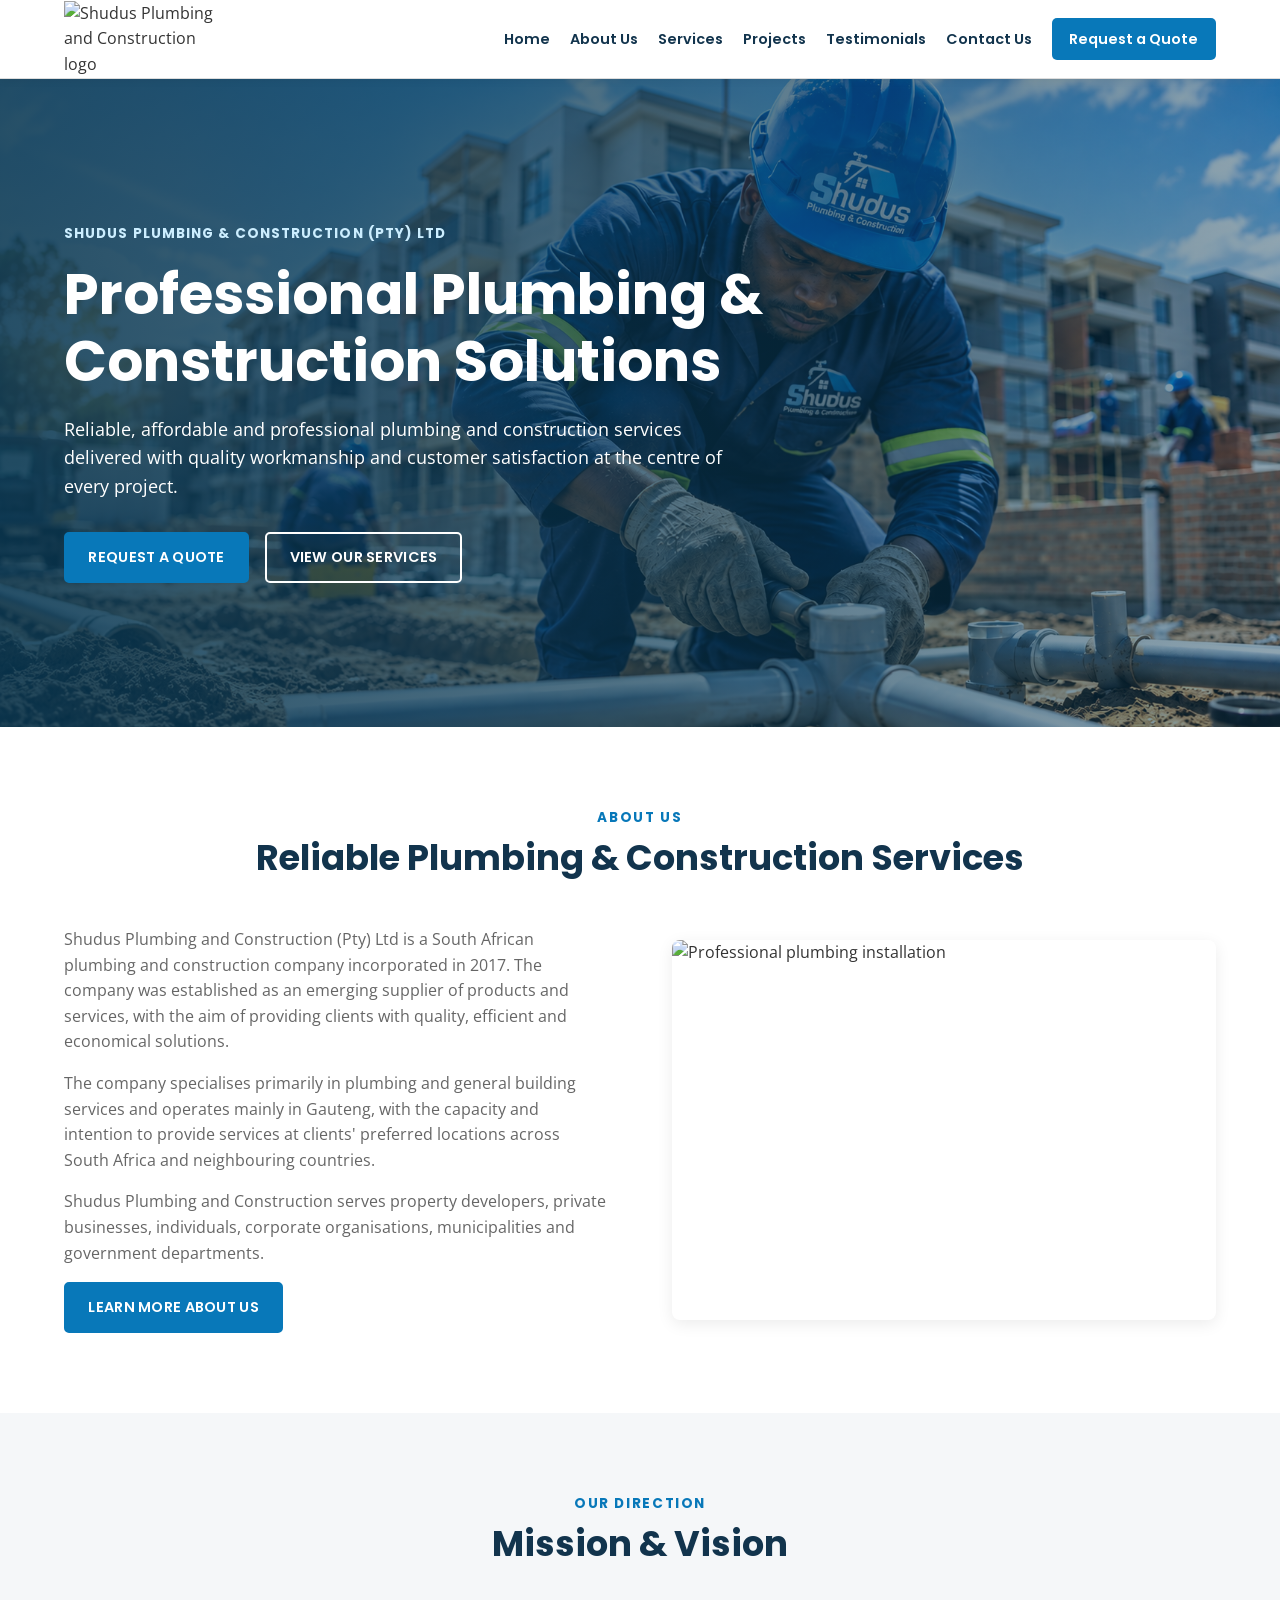
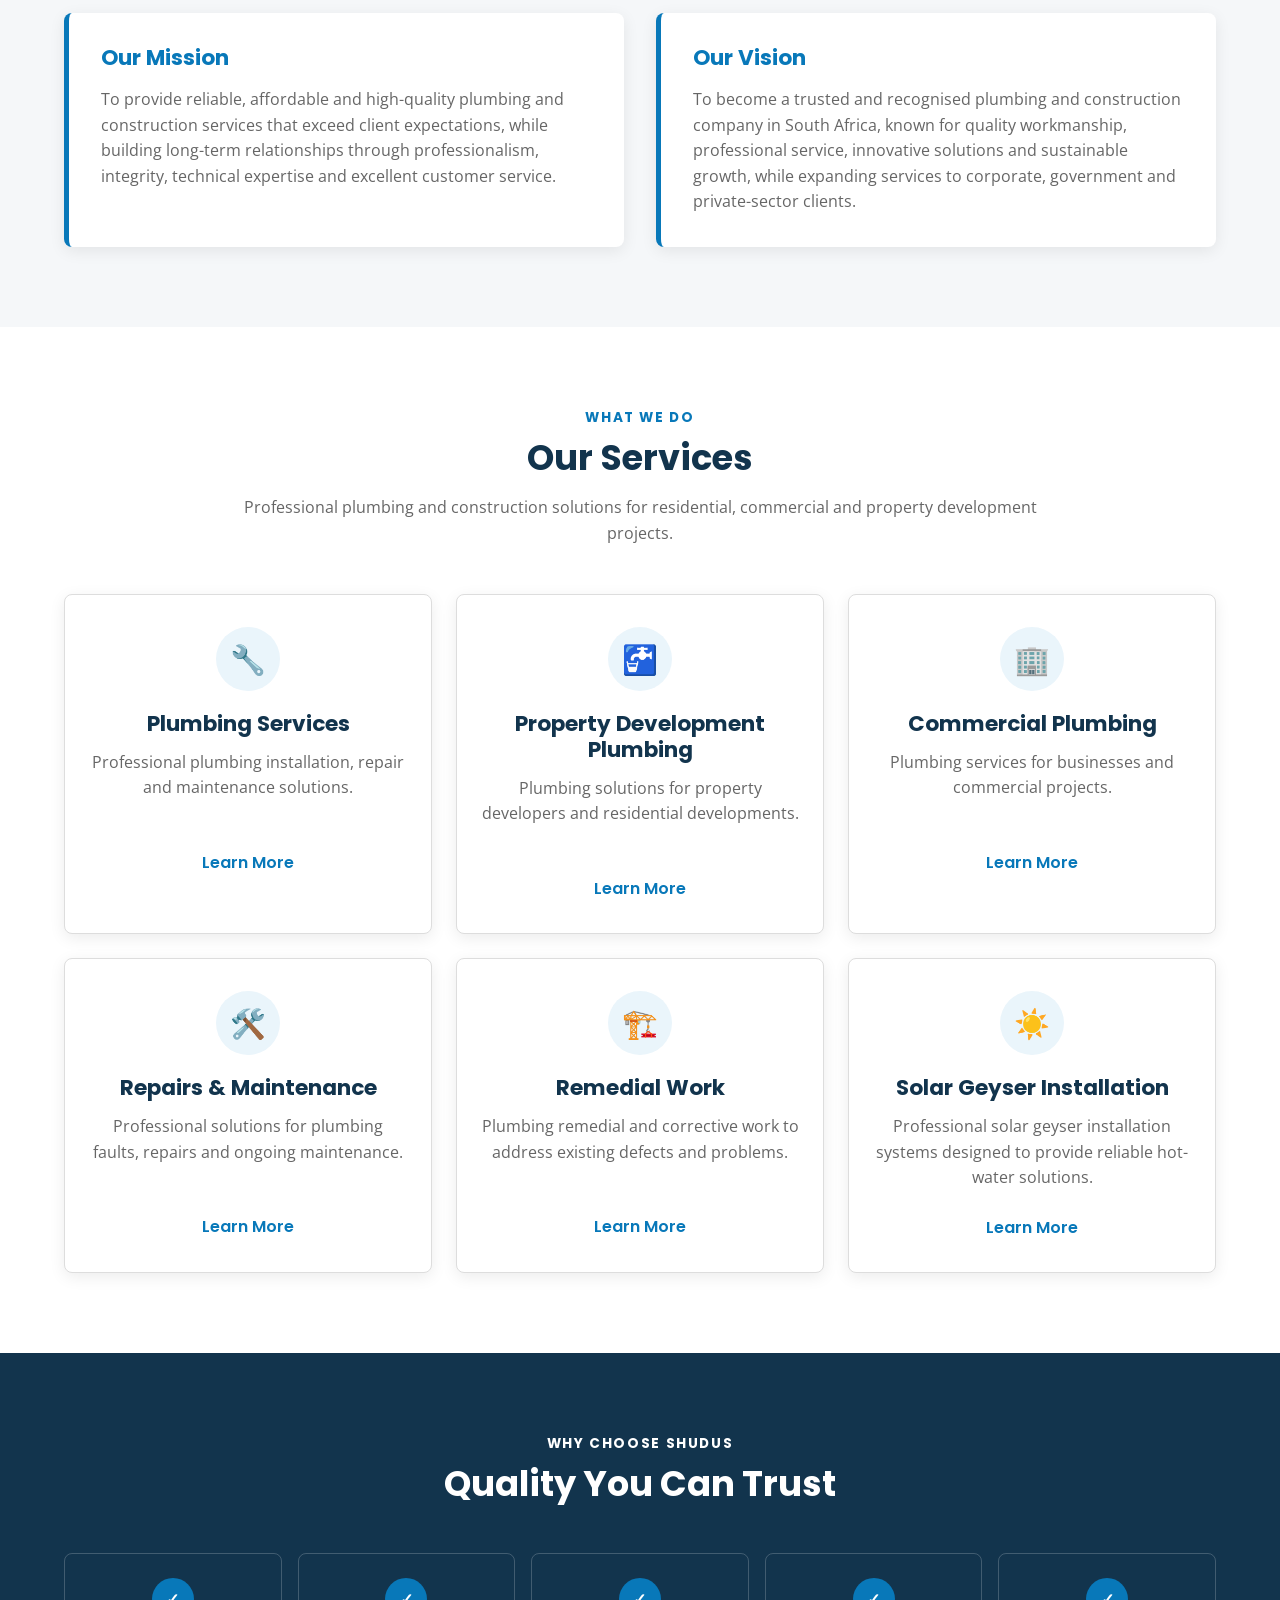
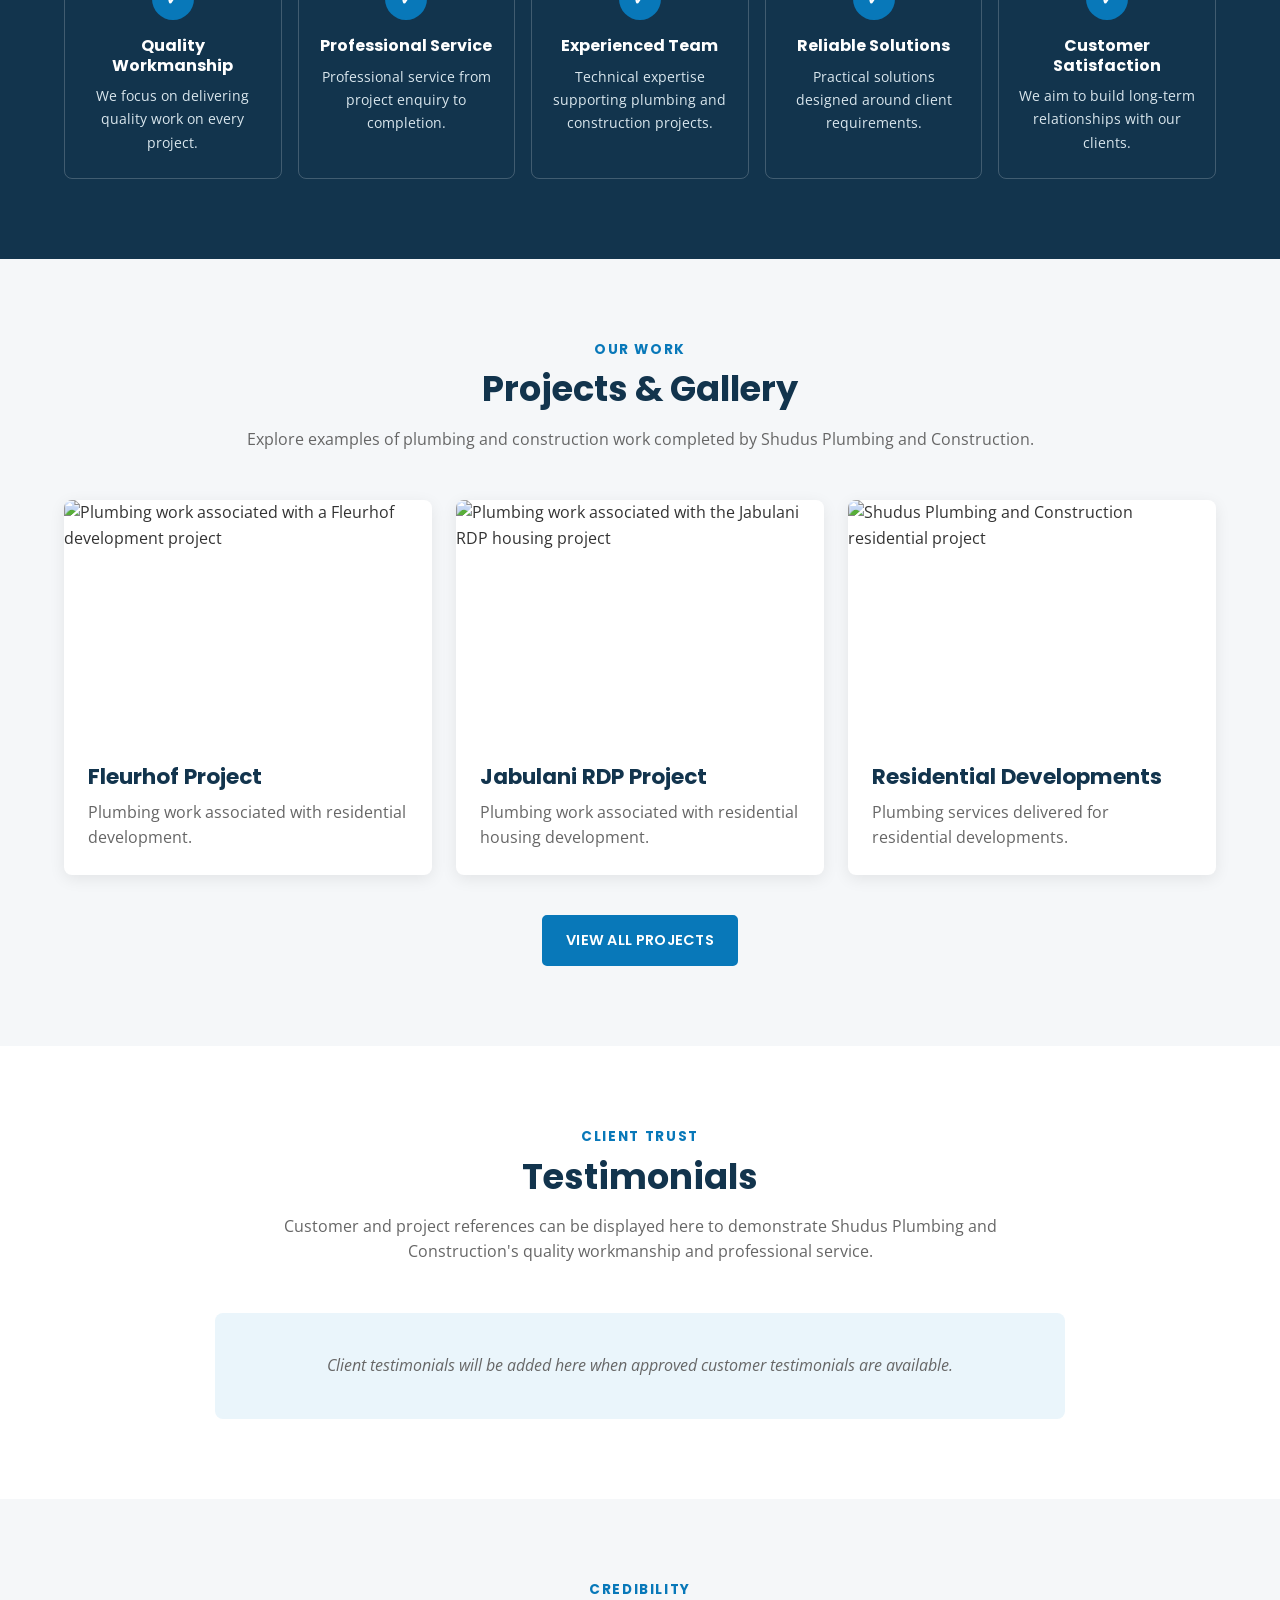
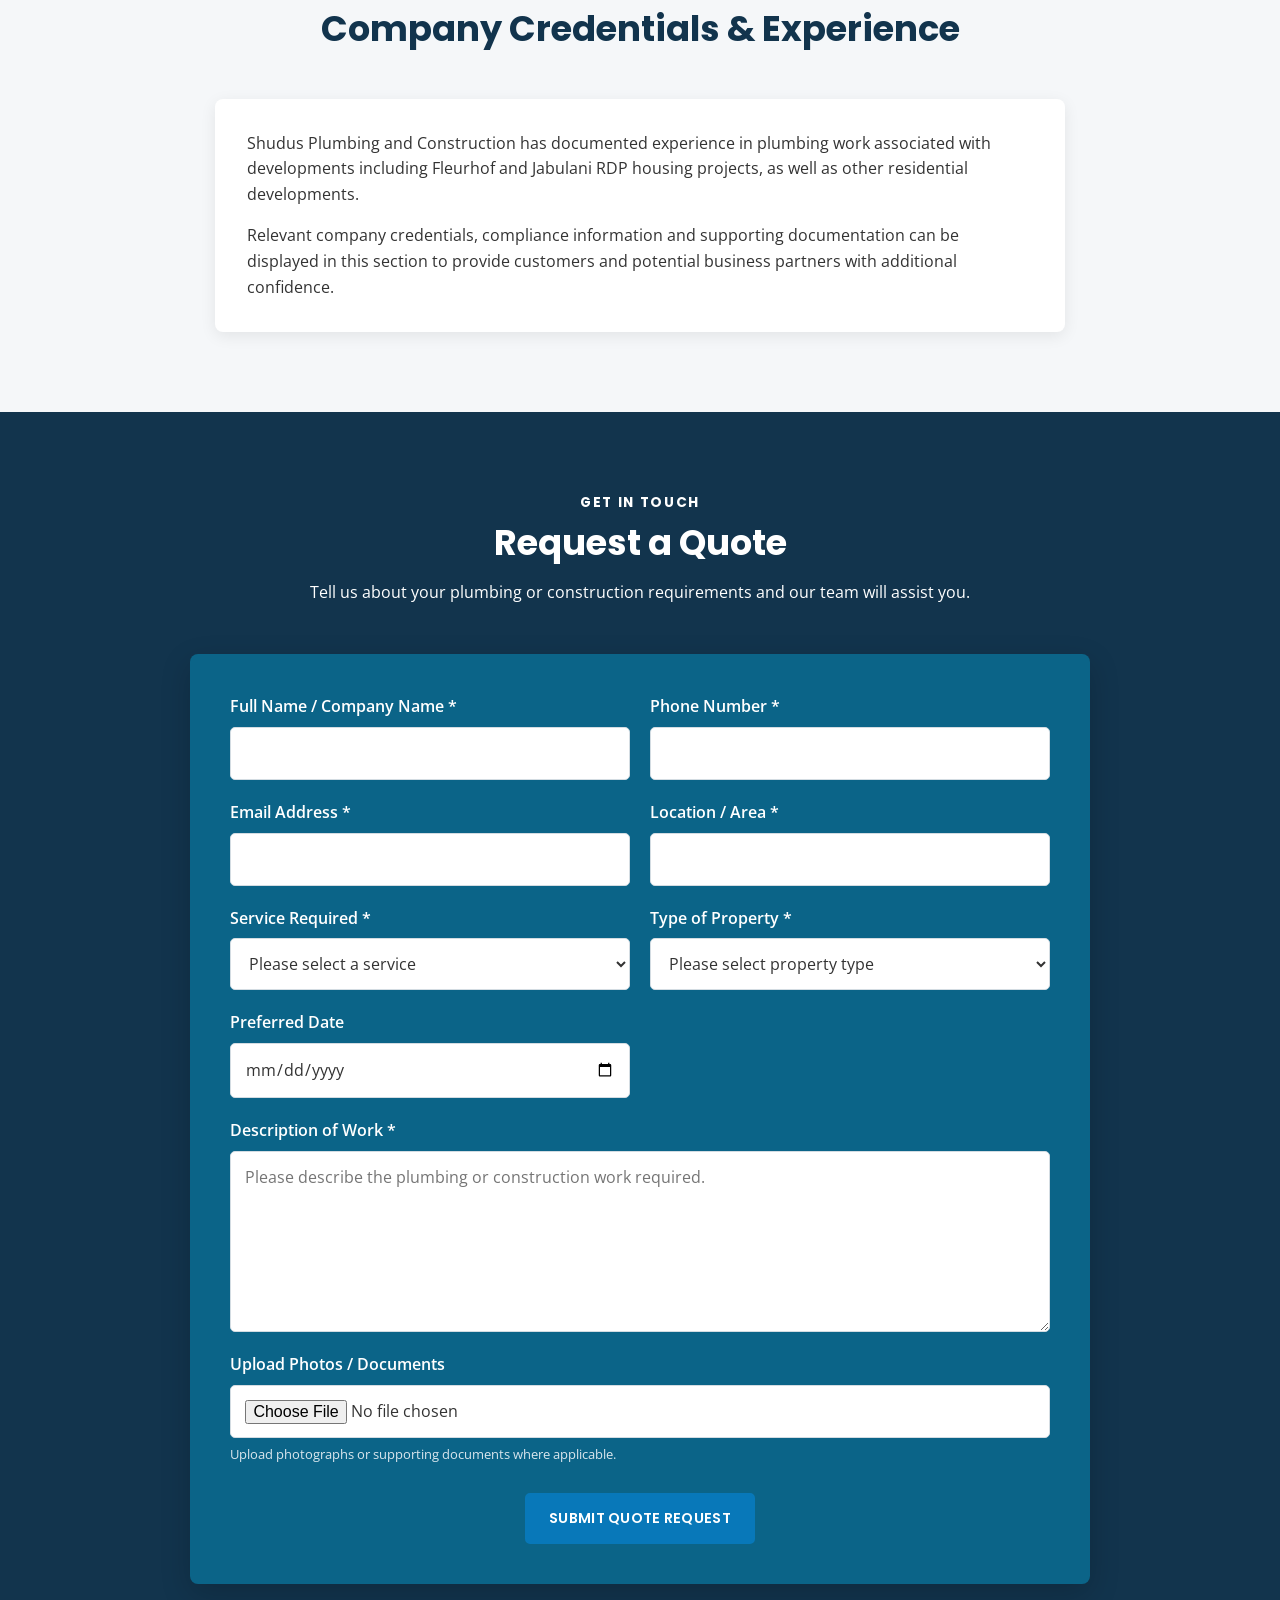
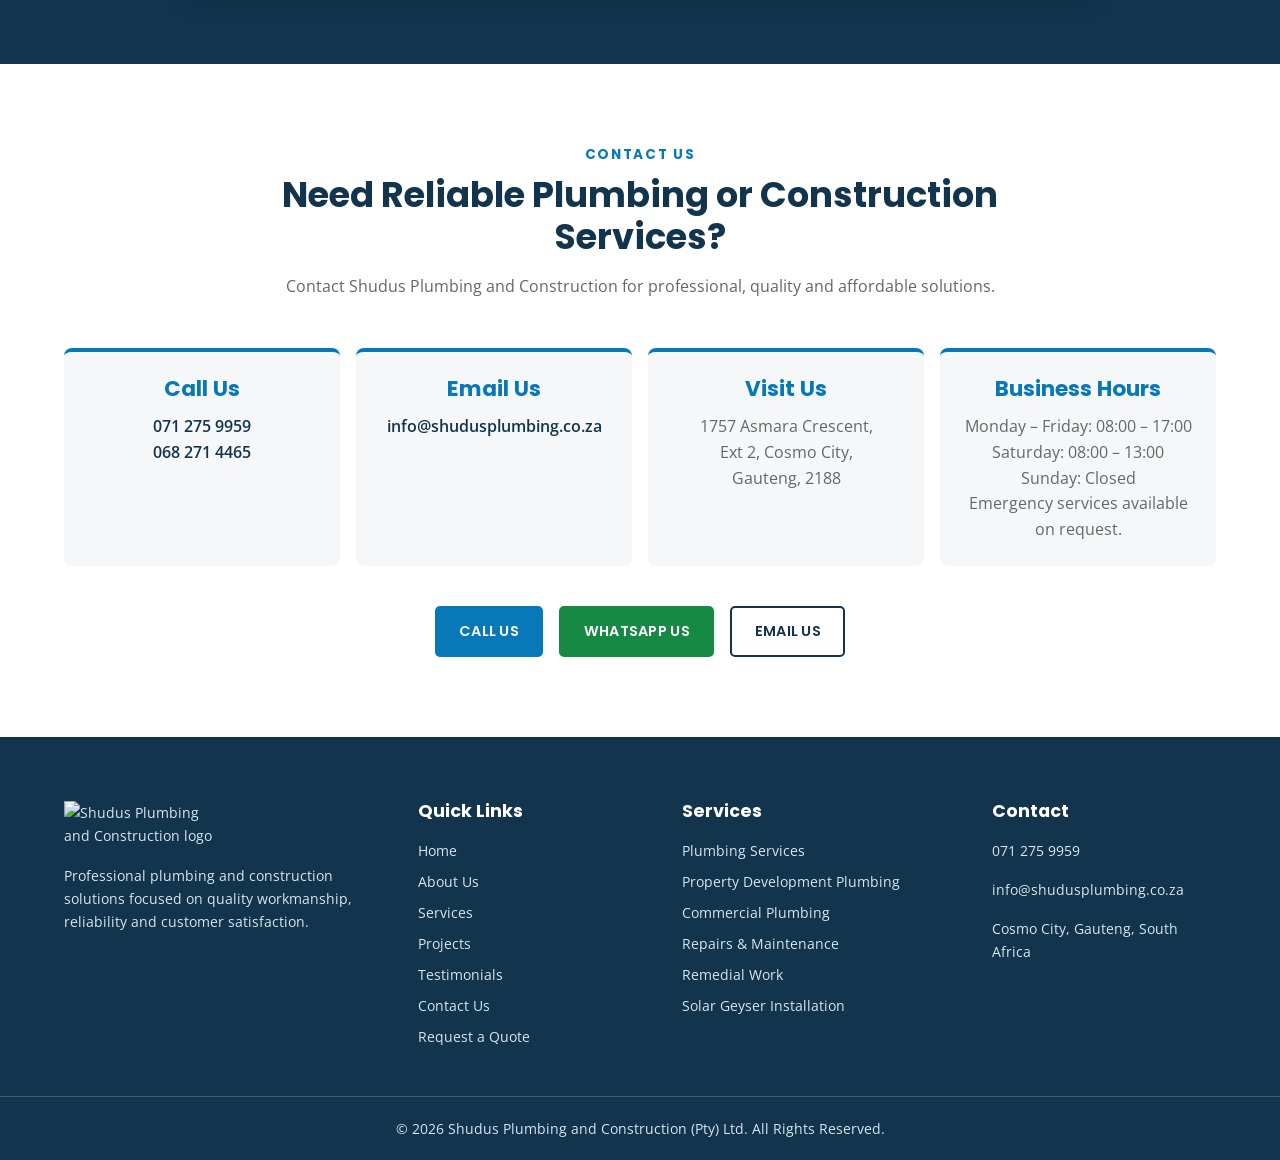
==== commit 23d9835a: "Implement Part 3 page functionality and navigation" ====
--- a/CSS/index.html
+++ b/CSS/index.html
@@ -4,13 +4,14 @@
     <meta charset="UTF-8">
     <meta name="viewport" content="width=device-width, initial-scale=1.0">
 
-    <meta name="description"
-          content="Shudus Plumbing and Construction provides professional plumbing installation, repairs, maintenance and construction solutions.">
-    <meta name="keywords"
-          content="Shudus Plumbing, plumbing, construction, plumbing repairs, geyser installation, Gauteng">
+    <meta name="description" content="Shudus Plumbing and Construction offers residential, commercial and property-development plumbing, repairs, maintenance and construction services in Gauteng.">
+    <meta name="keywords" content="Shudus Plumbing, plumbing construction Gauteng, plumbing services, plumbing repairs, Cosmo City">
     <meta name="author" content="Khuthadzo Andrew Magada">
 
-    <title>Shudus Plumbing & Construction | Professional Plumbing Solutions</title>
+    <meta property="og:title" content="Shudus Plumbing & Construction | Plumbing & Construction in Gauteng">
+    <meta property="og:description" content="Shudus Plumbing and Construction offers residential, commercial and property-development plumbing, repairs, maintenance and construction services in Gauteng.">
+    <meta property="og:type" content="website">
+    <title>Shudus Plumbing & Construction | Plumbing & Construction in Gauteng</title>
 
     <!-- External CSS stylesheet required for Part 2 -->
     <link rel="stylesheet" href="style.css">
@@ -30,8 +31,8 @@
         <nav class="navbar" aria-label="Main navigation">
 
             <a href="index.html" class="logo" aria-label="Shudus Plumbing and Construction home">
-                <img src="images/shudus10.png"
-                     alt="Shudus Plumbing and Construction logo">
+                <img src="images/shudus-plumbing-construction-logo.png"
+                     alt="Shudus Plumbing and Construction logo" loading="lazy">
             </a>
 
             <button class="menu-toggle"
@@ -43,14 +44,14 @@
             </button>
 
             <ul class="nav-links" id="main-menu">
-                <li><a href="#home">Home</a></li>
-                <li><a href="#about">About Us</a></li>
-                <li><a href="#services">Services</a></li>
-                <li><a href="#projects">Projects</a></li>
-                <li><a href="#testimonials">Testimonials</a></li>
-                <li><a href="#contact">Contact Us</a></li>
+                <li><a href="index.html">Home</a></li>
+                <li><a href="AboutUs.html">About Us</a></li>
+                <li><a href="Services.html">Services</a></li>
+                <li><a href="Projects.html">Projects</a></li>
+                <li><a href="Testimonials.html">Testimonials</a></li>
+                <li><a href="ContactUs.html">Contact Us</a></li>
                 <li>
-                    <a href="#quote" class="quote-btn">Request a Quote</a>
+                    <a href="Requestaquote.html" class="quote-btn">Request a Quote</a>
                 </li>
             </ul>
         </nav>
@@ -120,12 +121,12 @@
                             municipalities and government departments.
                         </p>
 
-                        <a href="about.html" class="btn">LEARN MORE ABOUT US</a>
+                        <a href="AboutUs.html" class="btn">LEARN MORE ABOUT US</a>
                     </div>
 
                     <div class="about-image">
-                        <img src="images/about us.png"
-                             alt="Professional plumbing installation">
+                        <img src="images/professional-plumbing-installation.jpg"
+                             alt="Professional plumbing installation" loading="lazy">
                     </div>
 
                 </div>
@@ -197,7 +198,7 @@
                             Professional plumbing installation, repair and
                             maintenance solutions.
                         </p>
-                        <a href="services.html" class="card-link">Learn More</a>
+                        <a href="Services.html" class="card-link">Learn More</a>
                     </article>
 
                     <article class="service-card">
@@ -207,7 +208,7 @@
                             Plumbing solutions for property developers and
                             residential developments.
                         </p>
-                        <a href="services.html" class="card-link">Learn More</a>
+                        <a href="Services.html" class="card-link">Learn More</a>
                     </article>
 
                     <article class="service-card">
@@ -217,7 +218,7 @@
                             Plumbing services for businesses and commercial
                             projects.
                         </p>
-                        <a href="services.html" class="card-link">Learn More</a>
+                        <a href="Services.html" class="card-link">Learn More</a>
                     </article>
 
                     <article class="service-card">
@@ -227,7 +228,7 @@
                             Professional solutions for plumbing faults, repairs
                             and ongoing maintenance.
                         </p>
-                        <a href="services.html" class="card-link">Learn More</a>
+                        <a href="Services.html" class="card-link">Learn More</a>
                     </article>
 
                     <article class="service-card">
@@ -237,7 +238,7 @@
                             Plumbing remedial and corrective work to address
                             existing defects and problems.
                         </p>
-                        <a href="services.html" class="card-link">Learn More</a>
+                        <a href="Services.html" class="card-link">Learn More</a>
                     </article>
 
                     <article class="service-card">
@@ -247,7 +248,7 @@
                             Professional solar geyser installation systems
                             designed to provide reliable hot-water solutions.
                         </p>
-                        <a href="services.html" class="card-link">Learn More</a>
+                        <a href="Services.html" class="card-link">Learn More</a>
                     </article>
 
                 </div>
@@ -321,8 +322,8 @@
                 <div class="projects-grid">
 
                     <article class="project-card">
-                        <img src="images/work1.png"
-                             alt="Plumbing work associated with a Fleurhof development project">
+                        <img src="images/fleurhof-plumbing-project.png"
+                             alt="Plumbing work associated with a Fleurhof development project" loading="lazy">
                         <div class="project-content">
                             <h3>Fleurhof Project</h3>
                             <p>Plumbing work associated with residential development.</p>
@@ -330,8 +331,8 @@
                     </article>
 
                     <article class="project-card">
-                        <img src="images/jabulani1.png"
-                             alt="Plumbing work associated with the Jabulani RDP housing project">
+                        <img src="images/jabulani-rdp-plumbing-project.png"
+                             alt="Plumbing work associated with the Jabulani RDP housing project" loading="lazy">
                         <div class="project-content">
                             <h3>Jabulani RDP Project</h3>
                             <p>Plumbing work associated with residential housing development.</p>
@@ -339,8 +340,8 @@
                     </article>
 
                     <article class="project-card">
-                        <img src="images/work4.jpeg"
-                             alt="Shudus Plumbing and Construction residential project">
+                        <img src="images/residential-plumbing-project.jpeg"
+                             alt="Shudus Plumbing and Construction residential project" loading="lazy">
                         <div class="project-content">
                             <h3>Residential Developments</h3>
                             <p>Plumbing services delivered for residential developments.</p>
@@ -350,7 +351,7 @@
                 </div>
 
                 <div class="center-button">
-                    <a href="projects.html" class="btn">VIEW ALL PROJECTS</a>
+                    <a href="Projects.html" class="btn">VIEW ALL PROJECTS</a>
                 </div>
 
             </div>
@@ -616,8 +617,8 @@
 
             <div class="footer-brand">
                 <a href="#home" class="footer-logo">
-                    <img src="images/transparent logo.png"
-                         alt="Shudus Plumbing and Construction logo">
+                    <img src="images/shudus-plumbing-construction-footer-logo.png"
+                         alt="Shudus Plumbing and Construction logo" loading="lazy">
                 </a>
 
                 <p>
@@ -629,12 +630,12 @@
             <div class="footer-links">
                 <h3>Quick Links</h3>
                 <ul>
-                    <li><a href="#home">Home</a></li>
-                    <li><a href="#about">About Us</a></li>
-                    <li><a href="#services">Services</a></li>
-                    <li><a href="#projects">Projects</a></li>
-                    <li><a href="#testimonials">Testimonials</a></li>
-                    <li><a href="#contact">Contact Us</a></li>
+                    <li><a href="index.html">Home</a></li>
+                    <li><a href="AboutUs.html">About Us</a></li>
+                    <li><a href="Services.html">Services</a></li>
+                    <li><a href="Projects.html">Projects</a></li>
+                    <li><a href="Testimonials.html">Testimonials</a></li>
+                    <li><a href="ContactUs.html">Contact Us</a></li>
                     <li><a href="#quote">Request a Quote</a></li>
                 </ul>
             </div>
@@ -708,5 +709,6 @@
             new Date().getFullYear();
     </script>
 
+    <script src="script.js" defer></script>
 </body>
 </html>
